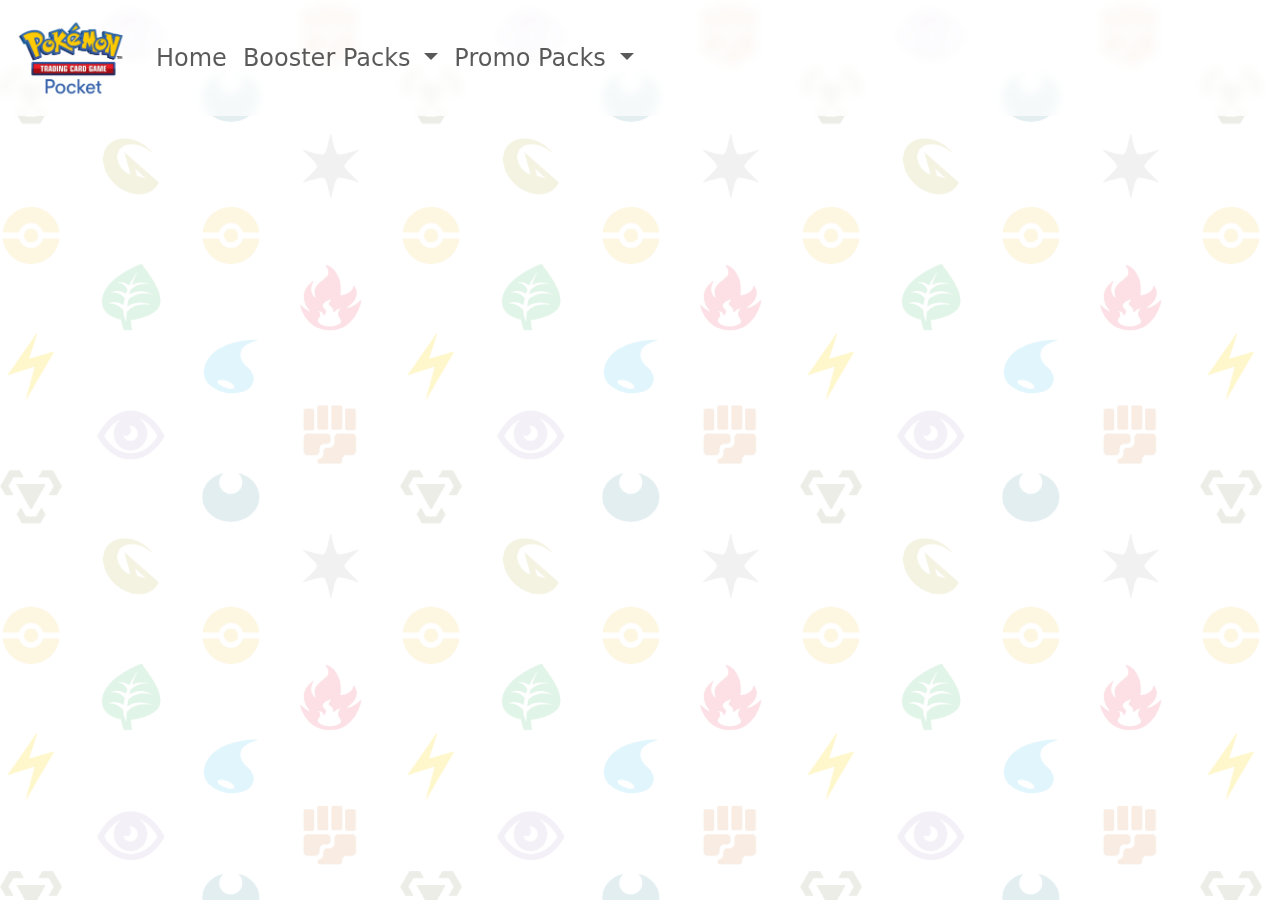
==== index.html @ b0d1164a "Initial commit" ====
<!DOCTYPE html>
<html lang="en">

<head>
    <meta charset="UTF-8">
    <meta name="viewport" content="width=device-width, initial-scale=1.0">
    <link href="https://cdn.jsdelivr.net/npm/bootstrap@5.3.3/dist/css/bootstrap.min.css" rel="stylesheet"
        integrity="sha384-QWTKZyjpPEjISv5WaRU9OFeRpok6YctnYmDr5pNlyT2bRjXh0JMhjY6hW+ALEwIH" crossorigin="anonymous">
    <script src="https://cdn.jsdelivr.net/npm/bootstrap@5.0.0-beta1/dist/js/bootstrap.bundle.min.js"
        integrity="sha384-pzjw8f+ua7Kw1TIqMwHfChX6v1K4p2RDtr0xgkfx4yc3NgIwWRJw+6QA7ROTMPS1"
        crossorigin="anonymous"></script>
    <script src="https://cdn.jsdelivr.net/npm/@popperjs/core@2.11.6/dist/umd/popper.min.js"></script>
    <script src="https://cdn.jsdelivr.net/npm/bootstrap@5.3.0-alpha1/dist/js/bootstrap.min.js"></script>

    <script defer src="script.js"></script>
    <script defer src="DOM_editor.js"></script>
    <link rel="stylesheet" href="styles.css">
    <link rel="icon" type="image/x-icon" href="/favicon-32x32.png">
    <title>Pokemon TCGP</title>
</head>

<body>
    
</body>

</html>
---- styles.css ----
body {
    background-image: url(/poke-pattern-2x.png);
    background-size: 400px;
}

nav {
    background-color: #ffffffa8;
    backdrop-filter: blur(5px);
}

#img-container {
    background-color: #5e5e5e18;
    backdrop-filter: blur(10px);
}

.card {
    width: 183.5px;
    height: 256px;

    border-radius: 10px;
    background-size: cover;

    position: relative;

    transition-duration: 300ms;
    transition-property: transform, box-shadow;
    transition-timing-function: ease-out;
    transform: rotate3d(0);
}

.card:hover {
    transition-duration: 150ms;
    box-shadow: 0 2px 10px 2px #3f3f3f3f;
}

.card .glow {
    border-radius: 10px;
    position: absolute;
    width: 100%;
    height: 100%;
    left: 0;
    top: 0;

    background-image: radial-gradient(circle at 50% -20%, #ffffff22, #0000000f);
}

#logo {
    filter: drop-shadow(0px 0px 10px #7914ff90);
}
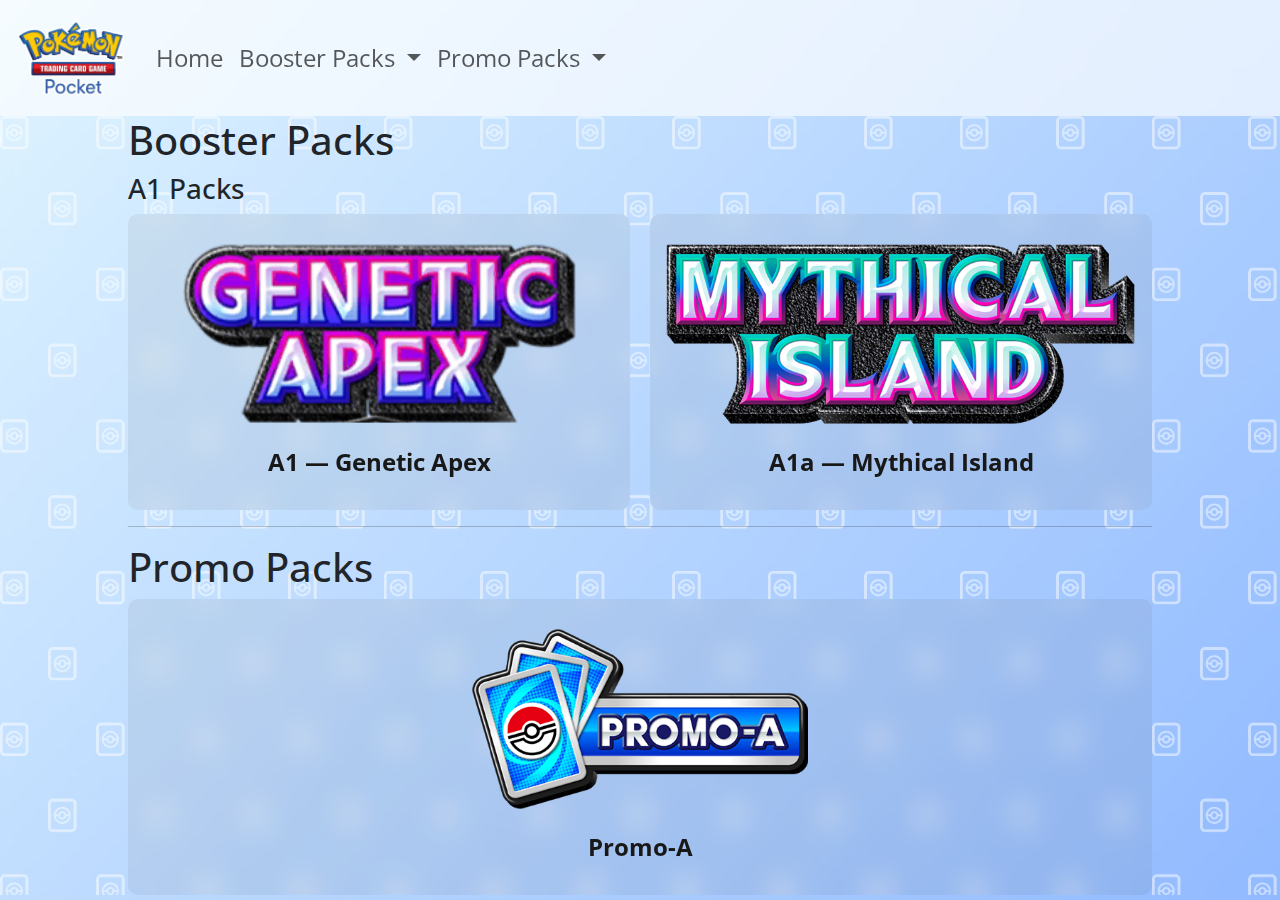
==== commit e4e22da2: "mythical island update" ====
--- a/index.html
+++ b/index.html
@@ -15,12 +15,113 @@
     <script defer src="script.js"></script>
     <script defer src="DOM_editor.js"></script>
     <link rel="stylesheet" href="styles.css">
-    <link rel="icon" type="image/x-icon" href="/favicon-32x32.png">
+    <link rel="icon" type="image/x-icon" href="assets/favicon-32x32.png">
     <title>Pokemon TCGP</title>
+    <style>
+        body {
+            background-image: url('assets/tcg-devices-bg.jpg');
+            background-size: cover;
+        }
+
+        .pattern {
+            background-image: url('assets/tcg-devices-bg-pattern.png');
+            background-size: 15%;
+        }
+
+        .grid-container {
+            margin: 0 auto;
+            justify-content: center;
+            width: 80vw;
+        }
+
+        .grid {
+            display: grid;
+            grid-template-columns: repeat(auto-fit, minmax(300px, 1fr));
+            gap: 20px;
+            /* padding: 20px; */
+        }
+
+        .block {
+            padding-top: 20px;
+            padding-bottom: 20px;
+            position: relative;
+            width: 100%;
+            overflow: hidden;
+            border-radius: 10px;
+            text-align: center;
+            background-color: #5e5e5e18;
+            backdrop-filter: blur(10px);
+        }
+
+        .block:hover {
+            transition-duration: 0.5s;
+            box-shadow: 0 2px 10px 2px #3f3f3f3f;
+        }
+
+        .block-img {
+            width: 100%;
+            height: 200px;
+            object-fit: contain;
+            padding: 10px;
+        }
+
+        .block-title {
+            font-weight: bolder;
+            font-size: 1.5rem;
+            margin: 10px 0;
+            color: #181818;
+        }
+
+        a {
+            text-decoration: none;
+        }
+
+        /* body {
+            background-image: url('assets/tcg-devices-bg.jpg'), url('assets/tcg-devices-bg-pattern.jpg');
+            background-position: center, top;
+        } */
+    </style>
 </head>
 
 <body>
-    
+    <div class="pattern">
+        <div class="grid-container">
+            <!-- Booster packs section -->
+            <h1>Booster Packs</h1>
+            <h3>A1 Packs</h3>
+            <div class="grid">
+                <div class="block">
+                    <a href="genetic_apex.html">
+                        <img src="assets/a1_genetic-apex.png" alt="Genetic Apex" class="block-img">
+                        <div class="block-title">A1 — Genetic Apex</div>
+                    </a>
+                </div>
+
+                <div class="block">
+                    <a href="mythical_island.html">
+                        <img src="assets/a1a_mythical-island.png" alt="Mythical Island" class="block-img">
+                        <div class="block-title">A1a — Mythical Island</div>
+                    </a>
+                </div>
+
+
+            </div>
+            <hr>
+            <!-- Promo packs section -->
+
+            <h1>Promo Packs</h1>
+            <div class="grid">
+                <div class="block">
+                    <a href="promo_a.html">
+                        <img src="assets/promoA.png" alt="Promo A" class="block-img">
+                        <div class="block-title">Promo-A</div>
+                    </a>
+                </div>
+
+
+            </div>
+        </div>
+    </div>
 </body>
 
 </html>--- a/styles.css
+++ b/styles.css
@@ -1,5 +1,13 @@
+@import url('https://fonts.googleapis.com/css2?family=Space+Grotesk:wght@300..700&display=swap');
+@import url('https://fonts.googleapis.com/css2?family=Open+Sans:ital,wght@0,300..800;1,300..800&display=swap');
+
+
+* {
+    font-family: 'Open Sans', sans-serif;
+}
+
 body {
-    background-image: url(/poke-pattern-2x.png);
+    background-image: url(assets/background-pattern.png);
     background-size: 400px;
 }
 
@@ -45,5 +53,6 @@
 }
 
 #logo {
-    filter: drop-shadow(0px 0px 10px #7914ff90);
+    filter: drop-shadow(0px 0px 10px #00000090);
+    width: 290px;
 }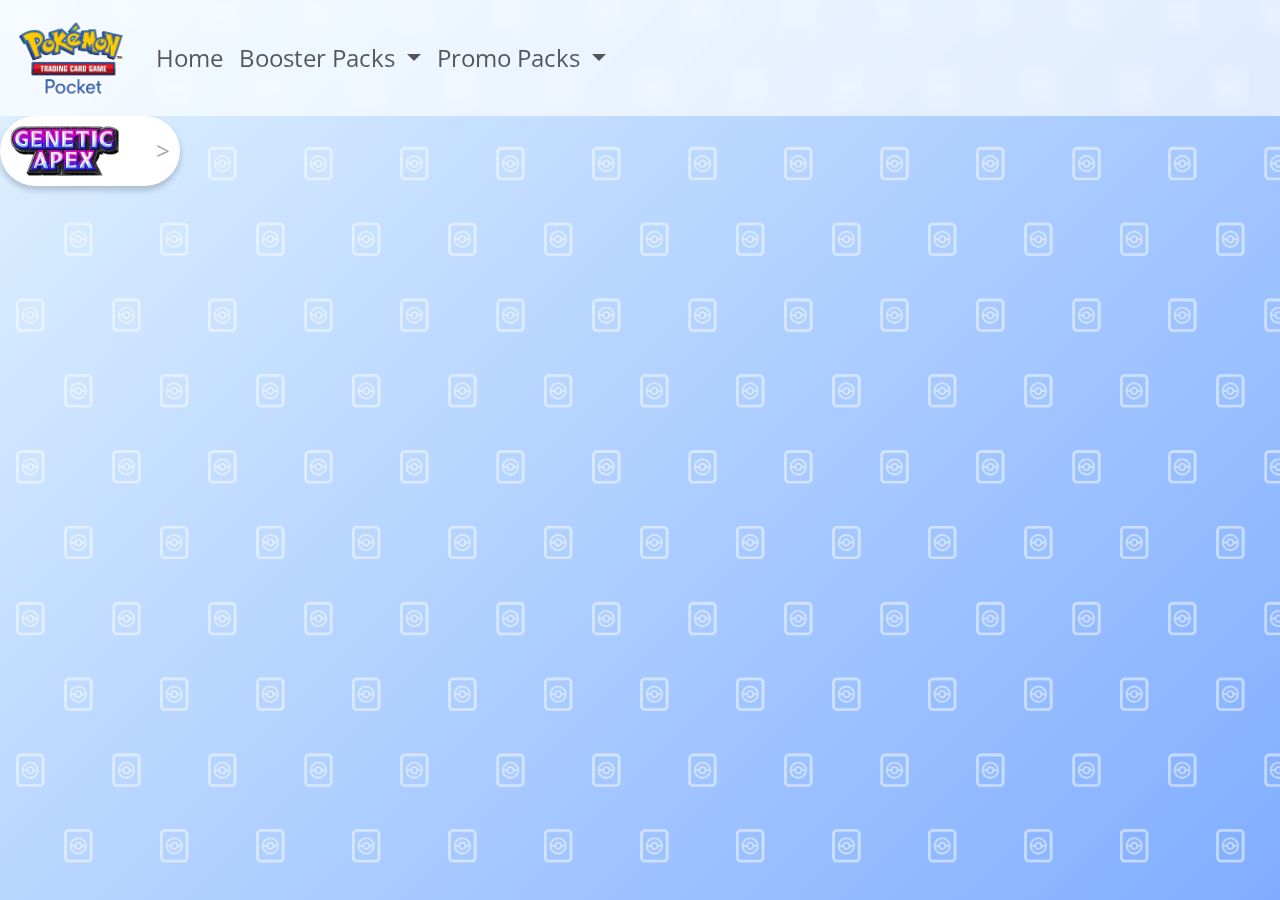
==== commit 85e74e98: "index background" ====
--- a/index.html
+++ b/index.html
@@ -19,29 +19,30 @@
     <title>Pokemon TCGP</title>
     <style>
         body {
-            background-image: url('assets/tcg-devices-bg.jpg');
-            background-size: cover;
-        }
-
-        .pattern {
-            background-image: url('assets/tcg-devices-bg-pattern.png');
-            background-size: 15%;
-        }
-
-        .grid-container {
-            margin: 0 auto;
-            justify-content: center;
-            width: 80vw;
+            background-image:
+                url('assets/tcg-devices-bg-pattern.png'),
+                linear-gradient(135deg, rgba(225, 243, 255, 1) 0%, rgba(128, 173, 255, 1) 100%);
+            background-repeat: repeat, no-repeat;
+            background-size: 15%, cover;
+            background-position: center, center;
+            min-height: 100vh;
         }
 
         .grid {
             display: grid;
             grid-template-columns: repeat(auto-fit, minmax(300px, 1fr));
             gap: 20px;
-            /* padding: 20px; */
         }
 
-        .block {
+        /* .grid-container {
+            margin: 0 auto;
+            justify-content: center;
+            width: 80vw;
+        }
+
+        
+
+        .btn {
             padding-top: 20px;
             padding-bottom: 20px;
             position: relative;
@@ -49,23 +50,23 @@
             overflow: hidden;
             border-radius: 10px;
             text-align: center;
-            background-color: #5e5e5e18;
+            background-color: #ffffff;
             backdrop-filter: blur(10px);
         }
 
-        .block:hover {
+        .btn:hover {
             transition-duration: 0.5s;
             box-shadow: 0 2px 10px 2px #3f3f3f3f;
         }
 
-        .block-img {
+        .btn-img {
             width: 100%;
             height: 200px;
             object-fit: contain;
             padding: 10px;
         }
 
-        .block-title {
+        .btn-title {
             font-weight: bolder;
             font-size: 1.5rem;
             margin: 10px 0;
@@ -74,51 +75,70 @@
 
         a {
             text-decoration: none;
+        } */
+        /* General Reset */
+        * {
+            margin: 0;
+            padding: 0;
+            box-sizing: border-box;
         }
 
         /* body {
-            background-image: url('assets/tcg-devices-bg.jpg'), url('assets/tcg-devices-bg-pattern.jpg');
-            background-position: center, top;
+            font-family: Arial, sans-serif;
+            display: flex;
+            justify-content: center;
+            align-items: center;
+            height: 100vh;
+            background-color: #f0f4f9;
         } */
+
+        /* Container to align buttons */
+        .buttons-container {
+            display: flex;
+            gap: 20px;
+        }
+
+        /* Button Styling */
+        .button {
+            background-color: white;
+            border-radius: 50px;
+            width: 180px;
+            height: 70px;
+            display: flex;
+            justify-content: space-between;
+            align-items: center;
+            padding: 10px;
+            box-shadow: 0 4px 6px rgba(0, 0, 0, 0.2);
+            cursor: pointer;
+            transition: transform 0.2s ease;
+        }
+
+        .button:hover {
+            transform: scale(1.05);
+        }
+
+        /* Button Image */
+        .button-image {
+            height: 100%;
+            object-fit: contain;
+        }
+
+        /* Arrow Symbol */
+        .arrow {
+            font-size: 24px;
+            color: #aaa;
+        }
     </style>
 </head>
 
 <body>
     <div class="pattern">
-        <div class="grid-container">
-            <!-- Booster packs section -->
-            <h1>Booster Packs</h1>
-            <h3>A1 Packs</h3>
-            <div class="grid">
-                <div class="block">
-                    <a href="genetic_apex.html">
-                        <img src="assets/a1_genetic-apex.png" alt="Genetic Apex" class="block-img">
-                        <div class="block-title">A1 — Genetic Apex</div>
-                    </a>
+        <div class="grid">
+            <div class="buttons-container">
+                <div class="button">
+                    <img src="assets/a1_genetic-apex.png" alt="Genetic Apex" class="button-image">
+                    <span class="arrow">&gt;</span>
                 </div>
-
-                <div class="block">
-                    <a href="mythical_island.html">
-                        <img src="assets/a1a_mythical-island.png" alt="Mythical Island" class="block-img">
-                        <div class="block-title">A1a — Mythical Island</div>
-                    </a>
-                </div>
-
-
-            </div>
-            <hr>
-            <!-- Promo packs section -->
-
-            <h1>Promo Packs</h1>
-            <div class="grid">
-                <div class="block">
-                    <a href="promo_a.html">
-                        <img src="assets/promoA.png" alt="Promo A" class="block-img">
-                        <div class="block-title">Promo-A</div>
-                    </a>
-                </div>
-
-
             </div>
         </div>
     </div>
